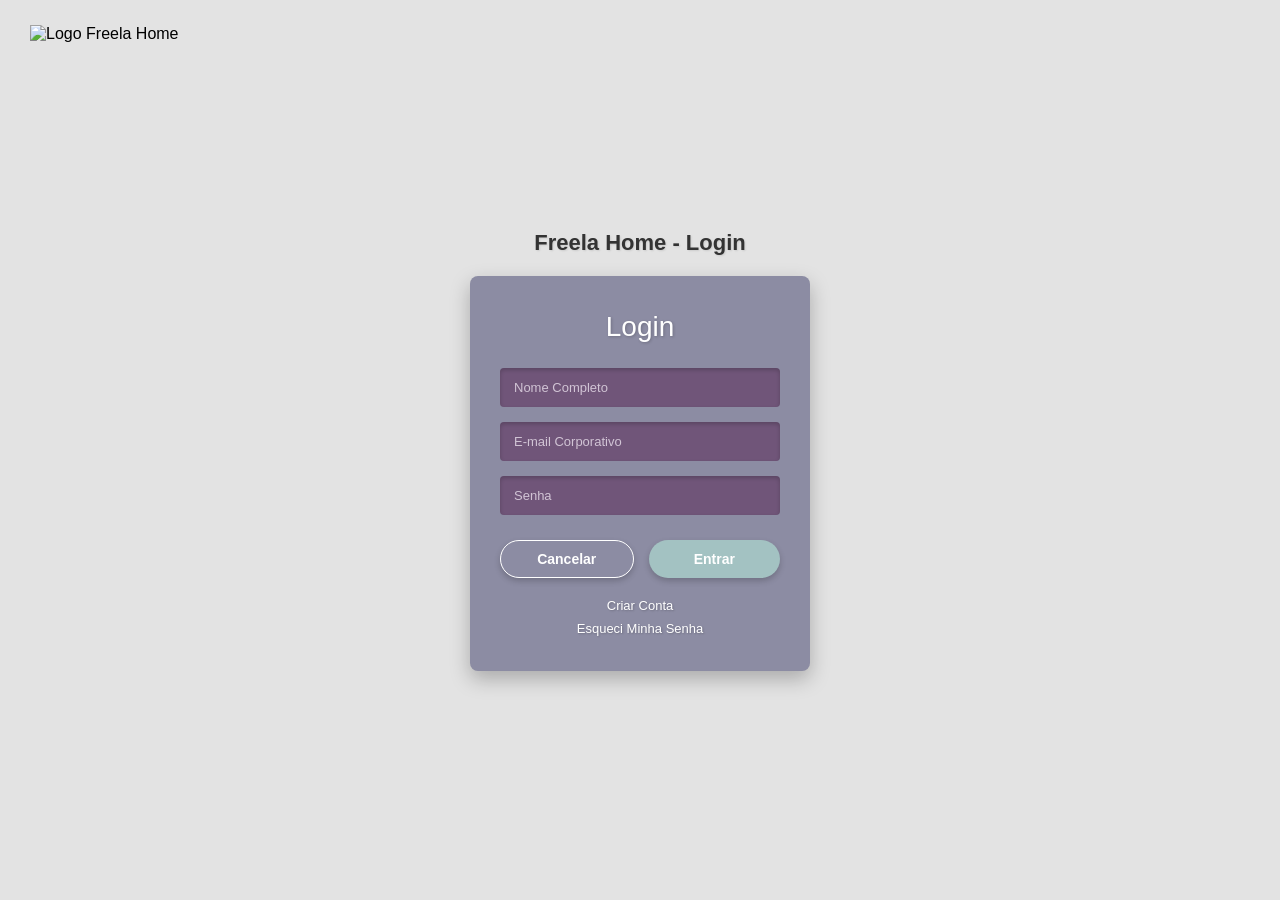
==== index.html @ 1d17c418 "y8" ====
<!DOCTYPE html>
<html lang="pt-br">
<head>
    <meta charset="UTF-8">
    <meta name="viewport" content="width=device-width, initial-scale=1.0">
    <title>Login - Freela Home</title>
    <link rel="stylesheet" href="style.css">
</head>
<body>

    <header class="top-header">
        <img src="assets/images/logo.png" alt="Logo Freela Home" class="logo">
    </header>

    <div class="login-container">
        <h1 class="main-title">Freela Home - Login</h1>

        <main class="login-card">
            <h2>Login</h2>

            <form method="get" action="dashboard.html">
                <p>
                    <label for="nome" class="sr-only">Nome Completo</label>
                    <input type="text" id="nome" name="nome" placeholder="Nome Completo" required>
                </p>

                <p>
                    <label for="email-cpf" class="sr-only">E-mail Corporativo</label>
                    <input type="email" id="email-cpf" name="email_corporativo" placeholder="E-mail Corporativo" required>
                </p>

                <p>
                    <label for="senha" class="sr-only">Senha</label>
                    <input type="password" id="senha" name="senha" placeholder="Senha" required minlength="8">
                </p>

                <div class="button-group">
                    <button type="reset" id="cancelar">Cancelar</button>
                    <button type="submit" id="entrar">Entrar</button>
                </div>
            </form>

            <p class="links-group">
                <a href="cadastro.html">Criar Conta</a>
                <a href="esqueci.html">Esqueci Minha Senha</a>
            </p>
        </main>
    </div>

</body>
</html>
---- style.css ----
* {
    margin: 0;
    padding: 0;
    box-sizing: border-box;
    font-family: Arial, Helvetica, sans-serif;
}

.sr-only {
    position: absolute;
    width: 1px;
    height: 1px;
    padding: 0;
    margin: -1px;
    overflow: hidden;
    clip: rect(0, 0, 0, 0);
    border: 0;
}

body {
    background-color: #e3e3e3;
    min-height: 100vh;
    display: flex;
    justify-content: center;
    align-items: center;
    position: relative;
}

.top-header {
    position: absolute;
    top: 25px;
    left: 30px;
}

.logo {
    max-height: 45px;
    object-fit: contain;
}

.login-container {
    display: flex;
    flex-direction: column;
    align-items: center;
    width: 100%;
    max-width: 360px;
    padding: 0 10px;
}

.main-title {
    color: #333333;
    font-size: 22px;
    font-weight: bold;
    margin-bottom: 20px;
    text-align: center;
    text-shadow: 1px 1px 2px rgba(0, 0, 0, 0.1);
}

.login-card {
    background-color: #8c8ca3;
    width: 100%;
    padding: 35px 30px;
    text-align: center;
    border-radius: 8px;
    box-shadow: 0px 8px 20px rgba(0, 0, 0, 0.25);
}

.login-card h2 {
    color: #ffffff;
    font-size: 28px;
    font-weight: normal;
    margin-bottom: 25px;
    text-shadow: 1px 1px 3px rgba(0, 0, 0, 0.2);
}

form p {
    margin-bottom: 15px;
}

input[type="text"],
input[type="email"],
input[type="password"] {
    width: 100%;
    padding: 12px 14px;
    background-color: #705579;
    border: none;
    border-radius: 4px;
    color: #ffffff;
    font-size: 13px;
    outline: none;
    box-shadow: inset 0px 2px 4px rgba(0, 0, 0, 0.2);
    transition: all 0.2s ease;
}

input[type="text"]:focus,
input[type="email"]:focus,
input[type="password"]:focus {
    background-color: #7e6088;
    box-shadow: inset 0px 2px 4px rgba(0, 0, 0, 0.3), 0 0 5px rgba(255, 255, 255, 0.4);
}

input::placeholder {
    color: #d1c4d5;
}

.button-group {
    display: flex;
    justify-content: space-between;
    gap: 15px;
    margin-top: 25px;
    margin-bottom: 20px;
}

button {
    flex: 1;
    padding: 10px;
    font-size: 14px;
    font-weight: bold;
    cursor: pointer;
    border-radius: 20px;
    box-shadow: 0px 3px 6px rgba(0, 0, 0, 0.2);
    transition: all 0.2s ease;
}

button:hover {
    transform: translateY(-2px);
    box-shadow: 0px 5px 10px rgba(0, 0, 0, 0.25);
}

button:active {
    transform: translateY(0);
    box-shadow: 0px 2px 4px rgba(0, 0, 0, 0.2);
}

#cancelar {
    background-color: transparent;
    color: #ffffff;
    border: 1px solid #ffffff;
}

#entrar {
    background-color: #a3c2c2;
    color: #ffffff;
    border: none;
}

.links-group {
    display: flex;
    flex-direction: column;
    gap: 8px;
}

.links-group a {
    color: #ffffff;
    text-decoration: none;
    font-size: 13px;
    text-shadow: 1px 1px 2px rgba(0, 0, 0, 0.2);
    transition: color 0.2s;
}

.links-group a:hover {
    text-decoration: underline;
    color: #e0e0e0;
}
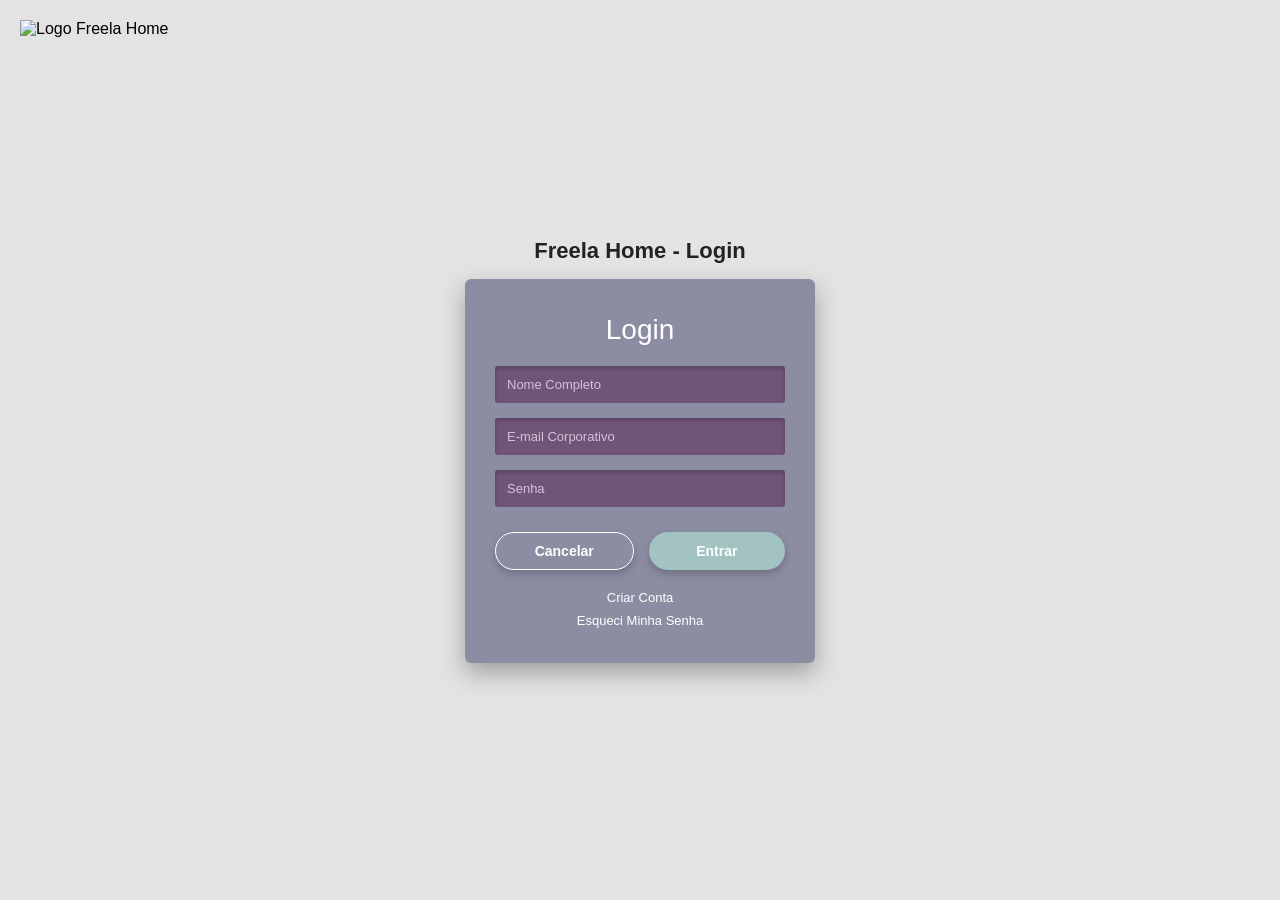
==== commit b0412016: "jfjjfjf" ====
--- a/index.html
+++ b/index.html
@@ -4,7 +4,7 @@
     <meta charset="UTF-8">
     <meta name="viewport" content="width=device-width, initial-scale=1.0">
     <title>Login - Freela Home</title>
-    <link rel="stylesheet" href="style.css">
+    <link rel="stylesheet" href="style.css?v=2">
 </head>
 <body>
 
--- a/style.css
+++ b/style.css
@@ -27,12 +27,12 @@
 
 .top-header {
     position: absolute;
-    top: 25px;
-    left: 30px;
+    top: 20px;
+    left: 20px;
 }
 
 .logo {
-    max-height: 45px;
+    max-height: 40px;
     object-fit: contain;
 }
 
@@ -41,17 +41,15 @@
     flex-direction: column;
     align-items: center;
     width: 100%;
-    max-width: 360px;
-    padding: 0 10px;
+    max-width: 350px;
 }
 
 .main-title {
-    color: #333333;
-    font-size: 22px;
+    color: #222222 !important;
+    font-size: 22px !important;
     font-weight: bold;
-    margin-bottom: 20px;
+    margin-bottom: 15px !important;
     text-align: center;
-    text-shadow: 1px 1px 2px rgba(0, 0, 0, 0.1);
 }
 
 .login-card {
@@ -59,16 +57,15 @@
     width: 100%;
     padding: 35px 30px;
     text-align: center;
-    border-radius: 8px;
-    box-shadow: 0px 8px 20px rgba(0, 0, 0, 0.25);
+    border-radius: 6px;
+    box-shadow: 0px 10px 25px rgba(0, 0, 0, 0.3) !important;
 }
 
 .login-card h2 {
     color: #ffffff;
     font-size: 28px;
     font-weight: normal;
-    margin-bottom: 25px;
-    text-shadow: 1px 1px 3px rgba(0, 0, 0, 0.2);
+    margin-bottom: 20px;
 }
 
 form p {
@@ -79,22 +76,14 @@
 input[type="email"],
 input[type="password"] {
     width: 100%;
-    padding: 12px 14px;
+    padding: 11px 12px;
     background-color: #705579;
     border: none;
-    border-radius: 4px;
+    border-radius: 3px;
     color: #ffffff;
     font-size: 13px;
     outline: none;
-    box-shadow: inset 0px 2px 4px rgba(0, 0, 0, 0.2);
-    transition: all 0.2s ease;
-}
-
-input[type="text"]:focus,
-input[type="email"]:focus,
-input[type="password"]:focus {
-    background-color: #7e6088;
-    box-shadow: inset 0px 2px 4px rgba(0, 0, 0, 0.3), 0 0 5px rgba(255, 255, 255, 0.4);
+    box-shadow: inset 0px 2px 4px rgba(0, 0, 0, 0.25);
 }
 
 input::placeholder {
@@ -116,18 +105,12 @@
     font-weight: bold;
     cursor: pointer;
     border-radius: 20px;
-    box-shadow: 0px 3px 6px rgba(0, 0, 0, 0.2);
-    transition: all 0.2s ease;
-}
-
-button:hover {
-    transform: translateY(-2px);
-    box-shadow: 0px 5px 10px rgba(0, 0, 0, 0.25);
+    box-shadow: 0px 4px 8px rgba(0, 0, 0, 0.2);
+    transition: transform 0.1s ease;
 }
 
 button:active {
-    transform: translateY(0);
-    box-shadow: 0px 2px 4px rgba(0, 0, 0, 0.2);
+    transform: scale(0.98);
 }
 
 #cancelar {
@@ -152,11 +135,8 @@
     color: #ffffff;
     text-decoration: none;
     font-size: 13px;
-    text-shadow: 1px 1px 2px rgba(0, 0, 0, 0.2);
-    transition: color 0.2s;
 }
 
 .links-group a:hover {
     text-decoration: underline;
-    color: #e0e0e0;
 }
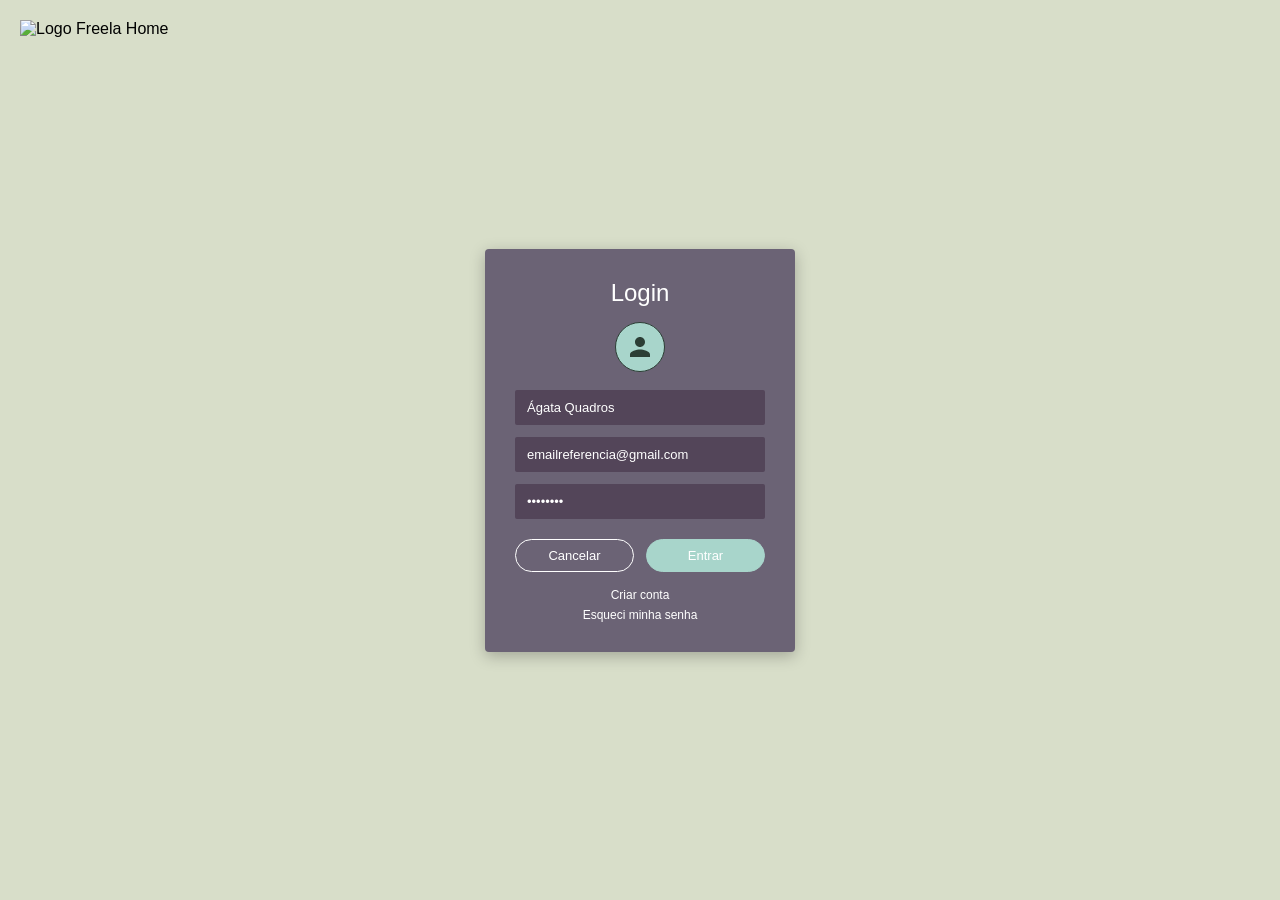
==== commit 9a4a4154: "uiih" ====
--- a/index.html
+++ b/index.html
@@ -13,25 +13,30 @@
     </header>
 
     <div class="login-container">
-        <h1 class="main-title">Freela Home - Login</h1>
-
         <main class="login-card">
             <h2>Login</h2>
+
+            <!-- Ícone de usuário da segunda foto -->
+            <div class="user-icon">
+                <svg viewBox="0 0 24 24">
+                    <path d="M12 12c2.21 0 4-1.79 4-4s-1.79-4-4-4-4 1.79-4 4 1.79 4 4 4zm0 2c-2.67 0-8 1.34-8 4v2h16v-2c0-2.66-5.33-4-8-4z"/>
+                </svg>
+            </div>
 
             <form method="get" action="dashboard.html">
                 <p>
                     <label for="nome" class="sr-only">Nome Completo</label>
-                    <input type="text" id="nome" name="nome" placeholder="Nome Completo" required>
+                    <input type="text" id="nome" name="nome" value="Ágata Quadros" required>
                 </p>
 
                 <p>
                     <label for="email-cpf" class="sr-only">E-mail Corporativo</label>
-                    <input type="email" id="email-cpf" name="email_corporativo" placeholder="E-mail Corporativo" required>
+                    <input type="email" id="email-cpf" name="email_corporativo" value="emailreferencia@gmail.com" required>
                 </p>
 
                 <p>
                     <label for="senha" class="sr-only">Senha</label>
-                    <input type="password" id="senha" name="senha" placeholder="Senha" required minlength="8">
+                    <input type="password" id="senha" name="senha" value="12345678" required minlength="8">
                 </p>
 
                 <div class="button-group">
@@ -41,8 +46,8 @@
             </form>
 
             <p class="links-group">
-                <a href="cadastro.html">Criar Conta</a>
-                <a href="esqueci.html">Esqueci Minha Senha</a>
+                <a href="cadastro.html">Criar conta</a>
+                <a href="esqueci.html">Esqueci minha senha</a>
             </p>
         </main>
     </div>
--- a/style.css
+++ b/style.css
@@ -1,9 +1,10 @@
 * {
+    box-sizing: border-box;
     margin: 0;
     padding: 0;
-    box-sizing: border-box;
     font-family: Arial, Helvetica, sans-serif;
 }
+
 
 .sr-only {
     position: absolute;
@@ -16,13 +17,14 @@
     border: 0;
 }
 
+
 body {
-    background-color: #e3e3e3;
+    background-color: #d8dec9;
     min-height: 100vh;
     display: flex;
+    flex-direction: column;
+    align-items: center;
     justify-content: center;
-    align-items: center;
-    position: relative;
 }
 
 .top-header {
@@ -32,111 +34,117 @@
 }
 
 .logo {
-    max-height: 40px;
-    object-fit: contain;
+    max-width: 150px;
 }
 
-.login-container {
-    display: flex;
-    flex-direction: column;
-    align-items: center;
-    width: 100%;
-    max-width: 350px;
-}
-
-.main-title {
-    color: #222222 !important;
-    font-size: 22px !important;
-    font-weight: bold;
-    margin-bottom: 15px !important;
-    text-align: center;
-}
 
 .login-card {
-    background-color: #8c8ca3;
-    width: 100%;
-    padding: 35px 30px;
+    background-color: #6b6375;
+    padding: 30px;
+    border-radius: 4px;
+    width: 310px;
     text-align: center;
-    border-radius: 6px;
-    box-shadow: 0px 10px 25px rgba(0, 0, 0, 0.3) !important;
+    box-shadow: 0 4px 15px rgba(0, 0, 0, 0.25);
 }
 
 .login-card h2 {
     color: #ffffff;
-    font-size: 28px;
     font-weight: normal;
-    margin-bottom: 20px;
-}
-
-form p {
+    font-size: 24px;
     margin-bottom: 15px;
 }
 
-input[type="text"],
-input[type="email"],
-input[type="password"] {
+
+.user-icon {
+    width: 50px;
+    height: 50px;
+    background-color: #a8d5cb;
+    border-radius: 50%;
+    margin: 0 auto 18px auto;
+    display: flex;
+    align-items: center;
+    justify-content: center;
+    border: 1px solid #2c3e35;
+}
+
+.user-icon svg {
+    width: 30px;
+    height: 30px;
+    fill: #2c3e35;
+}
+
+
+form p {
+    margin-bottom: 12px;
+}
+
+input {
     width: 100%;
-    padding: 11px 12px;
-    background-color: #705579;
+    padding: 10px 12px;
+    background-color: #534559;
     border: none;
-    border-radius: 3px;
+    border-radius: 2px;
     color: #ffffff;
     font-size: 13px;
     outline: none;
-    box-shadow: inset 0px 2px 4px rgba(0, 0, 0, 0.25);
 }
 
-input::placeholder {
-    color: #d1c4d5;
-}
 
 .button-group {
     display: flex;
-    justify-content: space-between;
-    gap: 15px;
-    margin-top: 25px;
-    margin-bottom: 20px;
+    gap: 12px;
+    margin-top: 20px;
+    margin-bottom: 16px;
 }
 
 button {
     flex: 1;
-    padding: 10px;
-    font-size: 14px;
-    font-weight: bold;
+    padding: 8px 0;
+    border-radius: 20px;
+    font-size: 13px;
     cursor: pointer;
-    border-radius: 20px;
-    box-shadow: 0px 4px 8px rgba(0, 0, 0, 0.2);
-    transition: transform 0.1s ease;
-}
-
-button:active {
-    transform: scale(0.98);
+    transition: all 0.3s ease;
 }
 
 #cancelar {
     background-color: transparent;
+    border: 1px solid #ffffff;
     color: #ffffff;
-    border: 1px solid #ffffff;
 }
 
 #entrar {
-    background-color: #a3c2c2;
+    background-color: #a8d5cb;
+    border: 1px solid #a8d5cb;
     color: #ffffff;
-    border: none;
+}
+
+#cancelar:hover {
+    background-color: rgba(255, 255, 255, 0.2);
+    box-shadow: 0 4px 8px rgba(0, 0, 0, 0.3);
+    transform: translateY(-1px);
+}
+
+#entrar:hover {
+    background-color: #8ec3b8;
+    border-color: #8ec3b8;
+    box-shadow: 0 4px 10px rgba(0, 0, 0, 0.35);
+    transform: translateY(-1px);
 }
 
 .links-group {
     display: flex;
     flex-direction: column;
-    gap: 8px;
+    gap: 6px;
 }
 
 .links-group a {
     color: #ffffff;
     text-decoration: none;
-    font-size: 13px;
+    font-size: 12px;
+    transition: color 0.2s ease, text-shadow 0.2s ease;
 }
 
 .links-group a:hover {
-    text-decoration: underline;
+    color: #a8d5cb;
+    text-shadow: 0 2px 4px rgba(0, 0, 0, 0.4);
 }
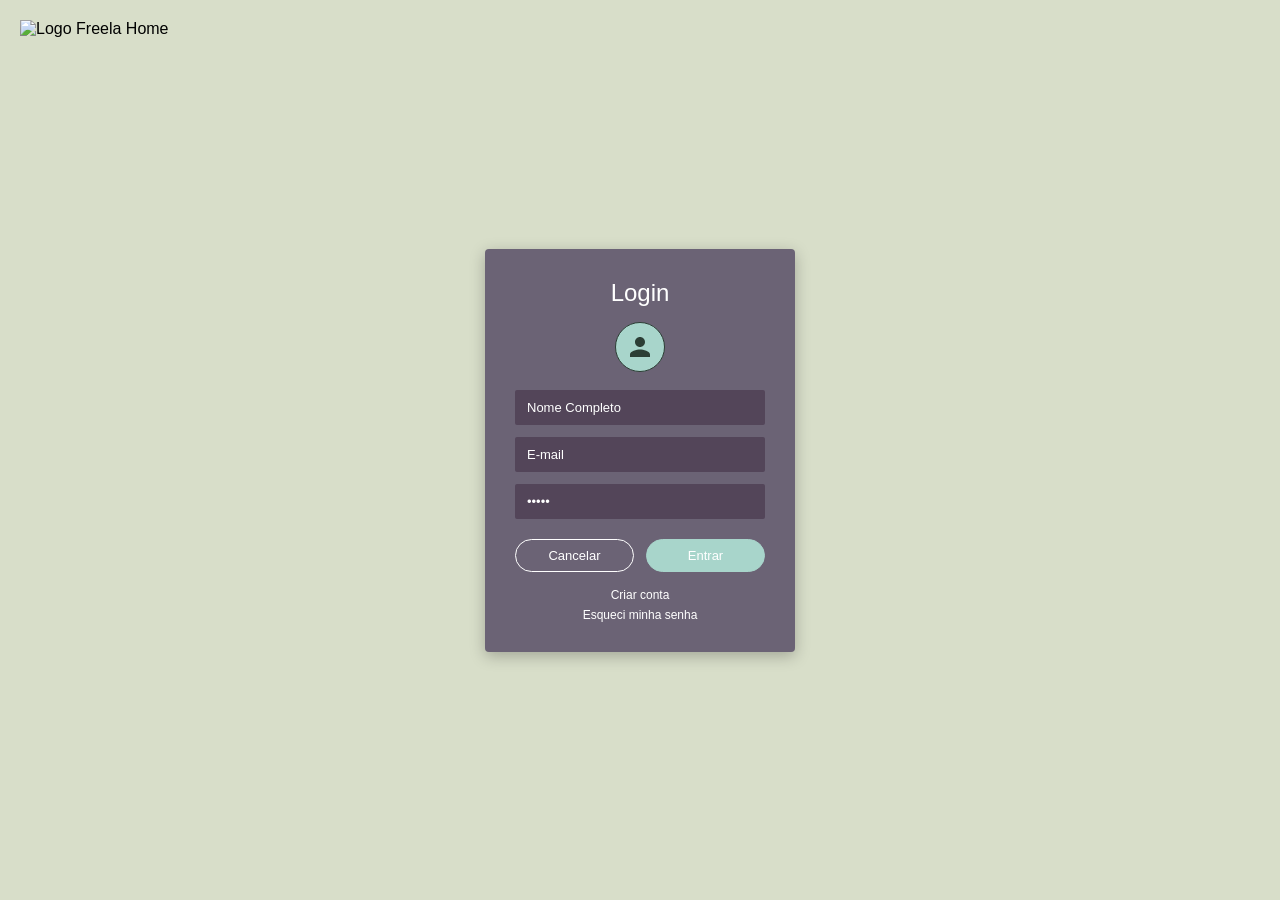
==== commit 2ce3a0e3: "tyuio" ====
--- a/index.html
+++ b/index.html
@@ -26,17 +26,17 @@
             <form method="get" action="dashboard.html">
                 <p>
                     <label for="nome" class="sr-only">Nome Completo</label>
-                    <input type="text" id="nome" name="nome" value="Ágata Quadros" required>
+                    <input type="text" id="nome" name="nome" value="Nome Completo" required>
                 </p>
 
                 <p>
                     <label for="email-cpf" class="sr-only">E-mail Corporativo</label>
-                    <input type="email" id="email-cpf" name="email_corporativo" value="emailreferencia@gmail.com" required>
+                    <input type="email" id="email-cpf" name="email_corporativo" value="E-mail" required>
                 </p>
 
                 <p>
                     <label for="senha" class="sr-only">Senha</label>
-                    <input type="password" id="senha" name="senha" value="12345678" required minlength="8">
+                    <input type="password" id="senha" name="senha" value="Senha" required minlength="8">
                 </p>
 
                 <div class="button-group">
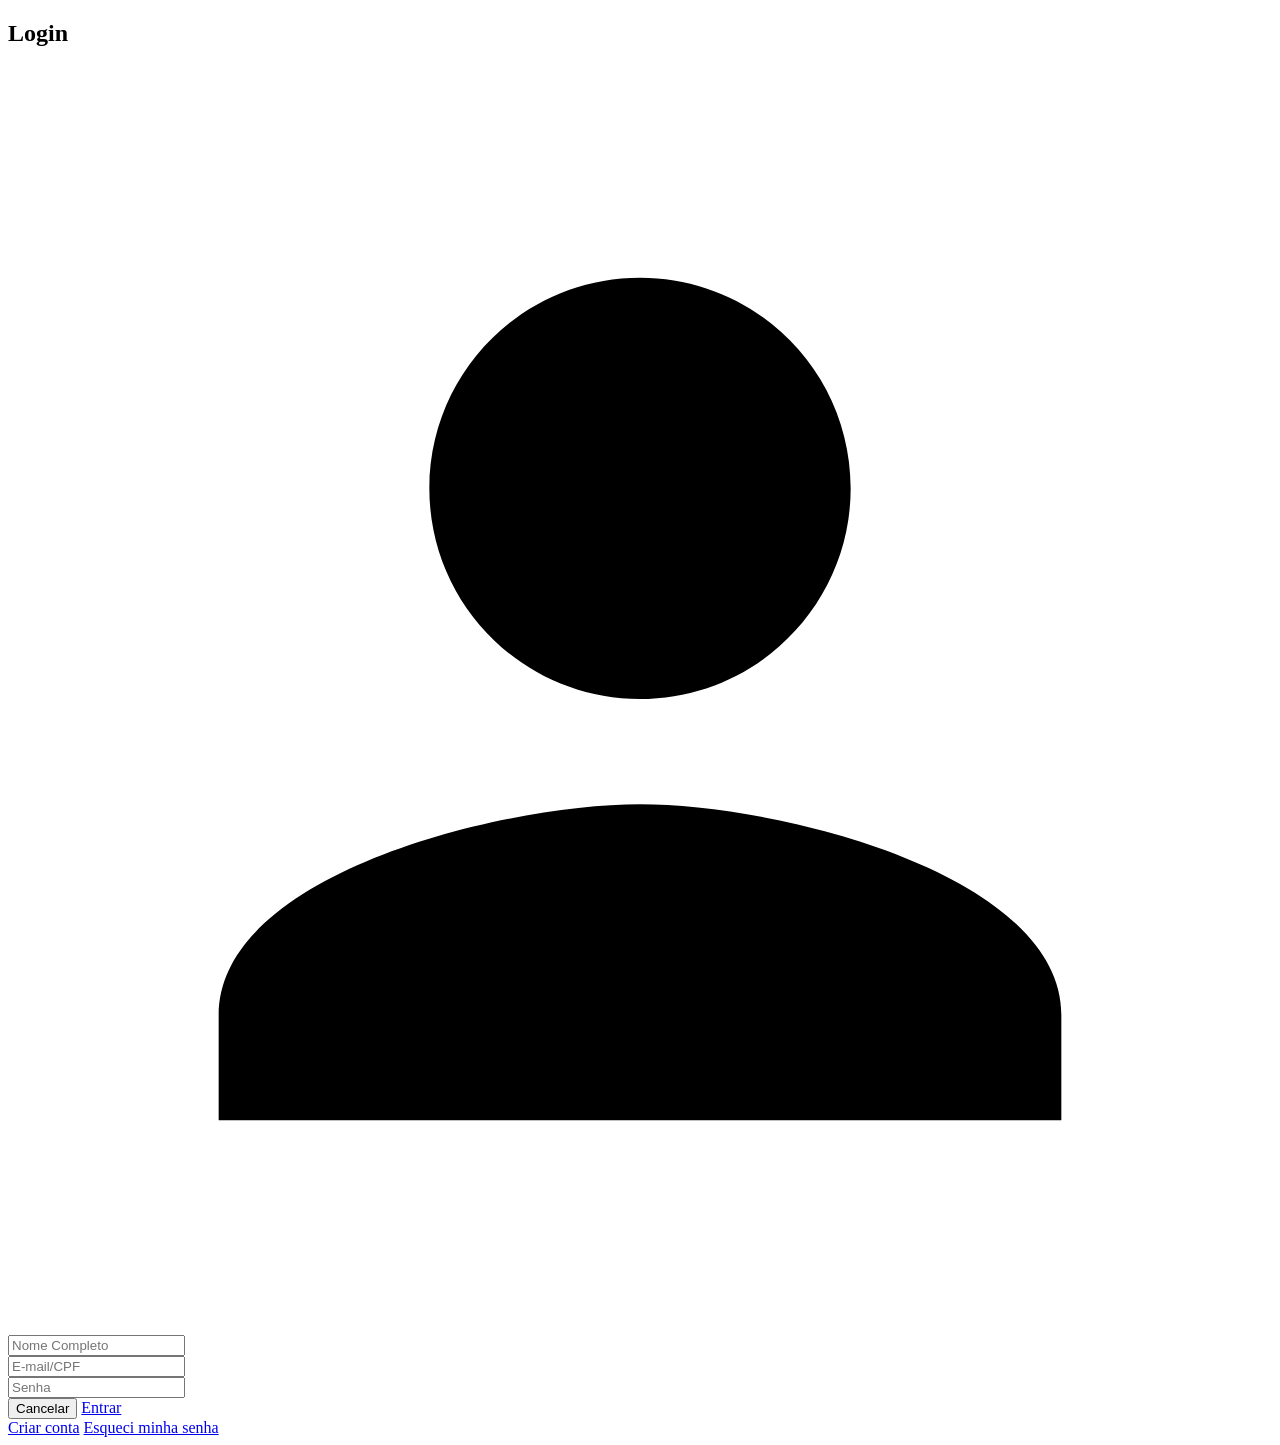
==== commit 37eb0fac: "juhddi" ====
--- a/index.html
+++ b/index.html
@@ -1,56 +1,47 @@
 <!DOCTYPE html>
-<html lang="pt-br">
+<html lang="pt-BR">
 <head>
-    <meta charset="UTF-8">
-    <meta name="viewport" content="width=device-width, initial-scale=1.0">
-    <title>Login - Freela Home</title>
-    <link rel="stylesheet" href="style.css?v=2">
+  <meta charset="UTF-8">
+  <meta name="viewport" content="width=device-width, initial-scale=1.0">
+  <title>Login - Freela Home</title>
+
+
 </head>
 <body>
 
-    <header class="top-header">
-        <img src="assets/images/logo.png" alt="Logo Freela Home" class="logo">
-    </header>
+  <div class="login-card">
+    <h2>Login</h2>
+    
+    <!-- Ícone de Usuário -->
+    <div class="user-icon">
+      <svg viewBox="0 0 24 24">
+        <path d="M12 12c2.21 0 4-1.79 4-4s-1.79-4-4-4-4 1.79-4 4 1.79 4 4 4zm0 2c-2.67 0-8 1.34-8 4v2h16v-2c0-2.66-5.33-4-8-4z"/>
+      </svg>
+    </div>
 
-    <div class="login-container">
-        <main class="login-card">
-            <h2>Login</h2>
+    <!-- Inputs -->
+    <div class="input-group">
+      <input type="text" placeholder="Nome Completo">
+    </div>
+    <div class="input-group">
+      <input type="text" placeholder="E-mail/CPF">
+    </div>
+    <div class="input-group">
+      <input type="password" placeholder="Senha">
+    </div>
 
-            <!-- Ícone de usuário da segunda foto -->
-            <div class="user-icon">
-                <svg viewBox="0 0 24 24">
-                    <path d="M12 12c2.21 0 4-1.79 4-4s-1.79-4-4-4-4 1.79-4 4 1.79 4 4 4zm0 2c-2.67 0-8 1.34-8 4v2h16v-2c0-2.66-5.33-4-8-4z"/>
-                </svg>
-            </div>
+    <!-- Botões -->
+    <div class="button-group">
+      <button class="btn btn-cancelar" type="button">Cancelar</button>
+      <a href="dashboard.html" class="btn btn-entrar">Entrar</a>
+    </div>
 
-            <form method="get" action="dashboard.html">
-                <p>
-                    <label for="nome" class="sr-only">Nome Completo</label>
-                    <input type="text" id="nome" name="nome" value="Nome Completo" required>
-                </p>
-
-                <p>
-                    <label for="email-cpf" class="sr-only">E-mail Corporativo</label>
-                    <input type="email" id="email-cpf" name="email_corporativo" value="E-mail" required>
-                </p>
-
-                <p>
-                    <label for="senha" class="sr-only">Senha</label>
-                    <input type="password" id="senha" name="senha" value="Senha" required minlength="8">
-                </p>
-
-                <div class="button-group">
-                    <button type="reset" id="cancelar">Cancelar</button>
-                    <button type="submit" id="entrar">Entrar</button>
-                </div>
-            </form>
-
-            <p class="links-group">
-                <a href="cadastro.html">Criar conta</a>
-                <a href="esqueci.html">Esqueci minha senha</a>
-            </p>
-        </main>
+    <!-- Links -->
+    <div class="links-container">
+      <a href="cadastro.html">Criar conta</a>
+      <a href="esqueci.html">Esqueci minha senha</a>
     </div>
+  </div>
 
 </body>
 </html>
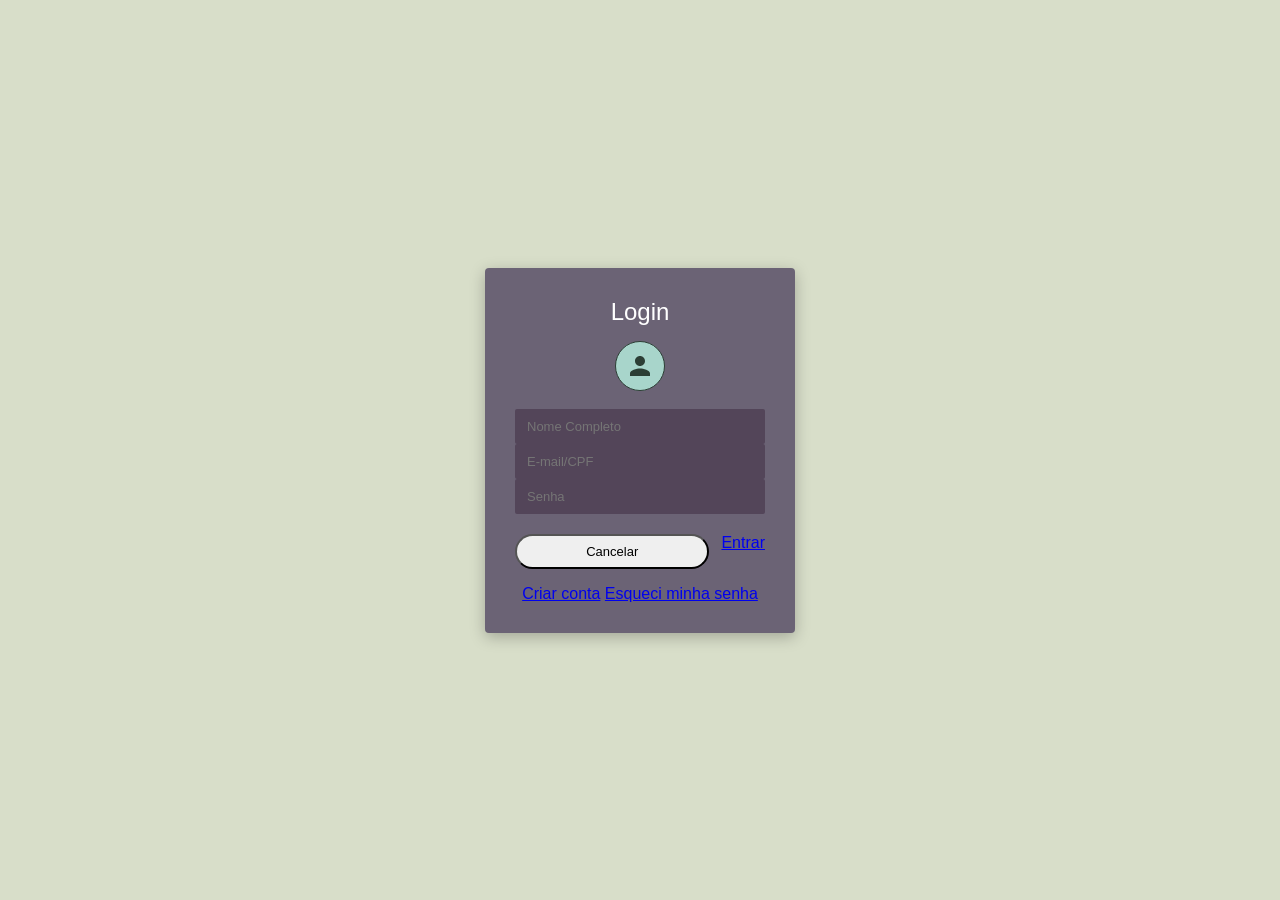
==== commit da2af102: "oog" ====
--- a/index.html
+++ b/index.html
@@ -4,22 +4,19 @@
   <meta charset="UTF-8">
   <meta name="viewport" content="width=device-width, initial-scale=1.0">
   <title>Login - Freela Home</title>
-
-
+  <link rel="stylesheet" href="style.css">
 </head>
 <body>
 
   <div class="login-card">
     <h2>Login</h2>
     
-    <!-- Ícone de Usuário -->
     <div class="user-icon">
       <svg viewBox="0 0 24 24">
         <path d="M12 12c2.21 0 4-1.79 4-4s-1.79-4-4-4-4 1.79-4 4 1.79 4 4 4zm0 2c-2.67 0-8 1.34-8 4v2h16v-2c0-2.66-5.33-4-8-4z"/>
       </svg>
     </div>
 
-    <!-- Inputs -->
     <div class="input-group">
       <input type="text" placeholder="Nome Completo">
     </div>
@@ -30,13 +27,11 @@
       <input type="password" placeholder="Senha">
     </div>
 
-    <!-- Botões -->
     <div class="button-group">
       <button class="btn btn-cancelar" type="button">Cancelar</button>
       <a href="dashboard.html" class="btn btn-entrar">Entrar</a>
     </div>
 
-    <!-- Links -->
     <div class="links-container">
       <a href="cadastro.html">Criar conta</a>
       <a href="esqueci.html">Esqueci minha senha</a>
--- a/style.css
+++ b/style.css
@@ -0,0 +1,150 @@
+* {
+    box-sizing: border-box;
+    margin: 0;
+    padding: 0;
+    font-family: Arial, Helvetica, sans-serif;
+}
+
+
+.sr-only {
+    position: absolute;
+    width: 1px;
+    height: 1px;
+    padding: 0;
+    margin: -1px;
+    overflow: hidden;
+    clip: rect(0, 0, 0, 0);
+    border: 0;
+}
+
+
+body {
+    background-color: #d8dec9;
+    min-height: 100vh;
+    display: flex;
+    flex-direction: column;
+    align-items: center;
+    justify-content: center;
+}
+
+.top-header {
+    position: absolute;
+    top: 20px;
+    left: 20px;
+}
+
+.logo {
+    max-width: 150px;
+}
+
+
+.login-card {
+    background-color: #6b6375;
+    padding: 30px;
+    border-radius: 4px;
+    width: 310px;
+    text-align: center;
+    box-shadow: 0 4px 15px rgba(0, 0, 0, 0.25);
+}
+
+.login-card h2 {
+    color: #ffffff;
+    font-weight: normal;
+    font-size: 24px;
+    margin-bottom: 15px;
+}
+
+
+.user-icon {
+    width: 50px;
+    height: 50px;
+    background-color: #a8d5cb;
+    border-radius: 50%;
+    margin: 0 auto 18px auto;
+    display: flex;
+    align-items: center;
+    justify-content: center;
+    border: 1px solid #2c3e35;
+}
+
+.user-icon svg {
+    width: 30px;
+    height: 30px;
+    fill: #2c3e35;
+}
+
+
+form p {
+    margin-bottom: 12px;
+}
+
+input {
+    width: 100%;
+    padding: 10px 12px;
+    background-color: #534559;
+    border: none;
+    border-radius: 2px;
+    color: #ffffff;
+    font-size: 13px;
+    outline: none;
+}
+
+
+.button-group {
+    display: flex;
+    gap: 12px;
+    margin-top: 20px;
+    margin-bottom: 16px;
+}
+
+button {
+    flex: 1;
+    padding: 8px 0;
+    border-radius: 20px;
+    font-size: 13px;
+    cursor: pointer;
+    transition: all 0.3s ease;
+}
+
+#cancelar {
+    background-color: transparent;
+    border: 1px solid #ffffff;
+    color: #ffffff;
+}
+
+#entrar {
+    background-color: #a8d5cb;
+    border: 1px solid #a8d5cb;
+    color: #ffffff;
+}
+
+#cancelar:hover {
+    background-color: rgba(255, 255, 255, 0.2);
+    box-shadow: 0 4px 8px rgba(0, 0, 0, 0.3);
+    transform: translateY(-1px);
+}
+
+#entrar:hover {
+    background-color: #8ec3b8;
+    border-color: #8ec3b8;
+    box-shadow: 0 4px 10px rgba(0, 0, 0, 0.35);
+    transform: translateY(-1px);
+}
+
+.links-group {
+    display: flex;
+    flex-direction: column;
+    gap: 6px;
+}
+
+.links-group a {
+    color: #ffffff;
+    text-decoration: none;
+    font-size: 12px;
+    transition: color 0.2s ease, text-shadow 0.2s ease;
+}
+
+.links-group a:hover {
+    color: #a8d5cb;
+    text-shadow: 0 2px 4px rgba(0, 0, 0, 0.4);
+}
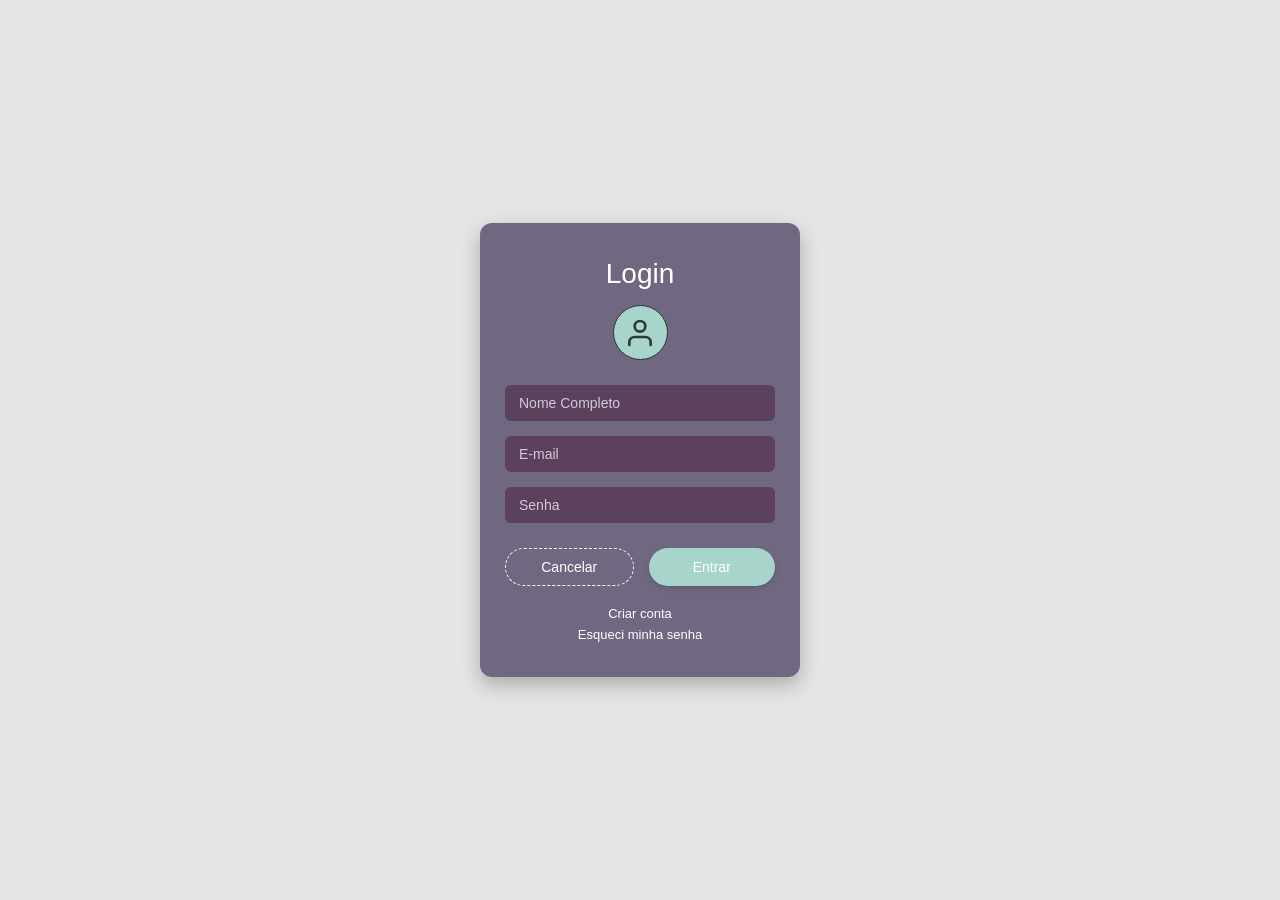
==== commit e82f0e71: "pfv" ====
--- a/index.html
+++ b/index.html
@@ -3,38 +3,45 @@
 <head>
   <meta charset="UTF-8">
   <meta name="viewport" content="width=device-width, initial-scale=1.0">
-  <title>Login - Freela Home</title>
+  <title>Login</title>
   <link rel="stylesheet" href="style.css">
 </head>
 <body>
 
   <div class="login-card">
-    <h2>Login</h2>
+    <h1 class="title">Login</h1>
     
-    <div class="user-icon">
-      <svg viewBox="0 0 24 24">
-        <path d="M12 12c2.21 0 4-1.79 4-4s-1.79-4-4-4-4 1.79-4 4 1.79 4 4 4zm0 2c-2.67 0-8 1.34-8 4v2h16v-2c0-2.66-5.33-4-8-4z"/>
-      </svg>
+    <div class="avatar-container">
+      <div class="avatar-icon">
+        <svg xmlns="http://www.w3.org/2000/svg" viewBox="0 0 24 24" fill="none" stroke="currentColor" stroke-width="2" stroke-linecap="round" stroke-linejoin="round">
+          <path d="M20 21v-2a4 4 0 0 0-4-4H8a4 4 0 0 0-4 4v2"></path>
+          <circle cx="12" cy="7" r="4"></circle>
+        </svg>
+      </div>
     </div>
 
-    <div class="input-group">
-      <input type="text" placeholder="Nome Completo">
-    </div>
-    <div class="input-group">
-      <input type="text" placeholder="E-mail/CPF">
-    </div>
-    <div class="input-group">
-      <input type="password" placeholder="Senha">
-    </div>
+    <form action="dashboard.html" method="GET">
+      <div class="input-group">
+        <input type="text" placeholder="Nome Completo" required>
+      </div>
 
-    <div class="button-group">
-      <button class="btn btn-cancelar" type="button">Cancelar</button>
-      <a href="dashboard.html" class="btn btn-entrar">Entrar</a>
-    </div>
+      <div class="input-group">
+        <input type="email" placeholder="E-mail" required>
+      </div>
 
-    <div class="links-container">
-      <a href="cadastro.html">Criar conta</a>
-      <a href="esqueci.html">Esqueci minha senha</a>
+      <div class="input-group">
+        <input type="password" placeholder="Senha" required>
+      </div>
+
+      <div class="button-group">
+        <button type="reset" class="btn btn-cancelar">Cancelar</button>
+        <button type="submit" class="btn btn-entrar">Entrar</button>
+      </div>
+    </form>
+
+    <div class="extra-links">
+      <a href="cadastro.html" class="link">Criar conta</a>
+      <a href="esqueci.html" class="link">Esqueci minha senha</a>
     </div>
   </div>
 
--- a/style.css
+++ b/style.css
@@ -1,150 +1,151 @@
+
 * {
-    box-sizing: border-box;
-    margin: 0;
-    padding: 0;
-    font-family: Arial, Helvetica, sans-serif;
+  margin: 0;
+  padding: 0;
+  box-sizing: border-box;
+  font-family: Arial, Helvetica, sans-serif;
 }
 
-
-.sr-only {
-    position: absolute;
-    width: 1px;
-    height: 1px;
-    padding: 0;
-    margin: -1px;
-    overflow: hidden;
-    clip: rect(0, 0, 0, 0);
-    border: 0;
-}
-
-
 body {
-    background-color: #d8dec9;
-    min-height: 100vh;
-    display: flex;
-    flex-direction: column;
-    align-items: center;
-    justify-content: center;
-}
-
-.top-header {
-    position: absolute;
-    top: 20px;
-    left: 20px;
-}
-
-.logo {
-    max-width: 150px;
+  background-color: #e5e5e5;
+  min-height: 100vh;
+  display: flex;
+  justify-content: center;
+  align-items: center;
 }
 
 
 .login-card {
-    background-color: #6b6375;
-    padding: 30px;
-    border-radius: 4px;
-    width: 310px;
-    text-align: center;
-    box-shadow: 0 4px 15px rgba(0, 0, 0, 0.25);
-}
-
-.login-card h2 {
-    color: #ffffff;
-    font-weight: normal;
-    font-size: 24px;
-    margin-bottom: 15px;
+  background-color: #706880;
+  width: 320px;
+  padding: 35px 25px;
+  border-radius: 12px;
+  box-shadow: 0 8px 20px rgba(0, 0, 0, 0.25);
+  text-align: center;
+  color: #ffffff;
 }
 
 
-.user-icon {
-    width: 50px;
-    height: 50px;
-    background-color: #a8d5cb;
-    border-radius: 50%;
-    margin: 0 auto 18px auto;
-    display: flex;
-    align-items: center;
-    justify-content: center;
-    border: 1px solid #2c3e35;
-}
-
-.user-icon svg {
-    width: 30px;
-    height: 30px;
-    fill: #2c3e35;
+.title {
+  font-size: 28px;
+  font-weight: normal;
+  margin-bottom: 15px;
 }
 
 
-form p {
-    margin-bottom: 12px;
+.avatar-container {
+  display: flex;
+  justify-content: center;
+  margin-bottom: 25px;
 }
 
-input {
-    width: 100%;
-    padding: 10px 12px;
-    background-color: #534559;
-    border: none;
-    border-radius: 2px;
-    color: #ffffff;
-    font-size: 13px;
-    outline: none;
+.avatar-icon {
+  width: 55px;
+  height: 55px;
+  border-radius: 50%;
+  background-color: #a8d5cb;
+  display: flex;
+  align-items: center;
+  justify-content: center;
+  border: 1px solid #333;
+}
+
+.avatar-icon svg {
+  width: 32px;
+  height: 32px;
+  stroke: #2a3d38;
+}
+
+
+.input-group {
+  margin-bottom: 15px;
+}
+
+.input-group input {
+  width: 100%;
+  padding: 10px 14px;
+  border-radius: 6px;
+  border: none;
+  background-color: #5c415d;
+  color: #ffffff;
+  font-size: 14px;
+  outline: none;
+  transition: background-color 0.3s, box-shadow 0.3s;
+}
+
+.input-group input::placeholder {
+  color: #d1cbd5;
+}
+
+.input-group input:focus {
+  background-color: #4a344b;
+  box-shadow: 0 0 5px rgba(255, 255, 255, 0.4);
 }
 
 
 .button-group {
-    display: flex;
-    gap: 12px;
-    margin-top: 20px;
-    margin-bottom: 16px;
+  display: flex;
+  justify-content: space-between;
+  gap: 15px;
+  margin-top: 25px;
+  margin-bottom: 20px;
 }
 
-button {
-    flex: 1;
-    padding: 8px 0;
-    border-radius: 20px;
-    font-size: 13px;
-    cursor: pointer;
-    transition: all 0.3s ease;
+.btn {
+  flex: 1;
+  padding: 10px 0;
+  border-radius: 20px;
+  font-size: 14px;
+  cursor: pointer;
+  transition: all 0.3s ease;
 }
 
-#cancelar {
-    background-color: transparent;
-    border: 1px solid #ffffff;
-    color: #ffffff;
+
+.btn-cancelar {
+  background: transparent;
+  color: #ffffff;
+  border: 1px dashed #ffffff;
 }
 
-#entrar {
-    background-color: #a8d5cb;
-    border: 1px solid #a8d5cb;
-    color: #ffffff;
+.btn-cancelar:hover {
+  background-color: rgba(255, 255, 255, 0.15);
+  box-shadow: 0 4px 10px rgba(0, 0, 0, 0.2);
 }
 
-#cancelar:hover {
-    background-color: rgba(255, 255, 255, 0.2);
-    box-shadow: 0 4px 8px rgba(0, 0, 0, 0.3);
-    transform: translateY(-1px);
+
+.btn-entrar {
+  background-color: #a8d5cb;
+  color: #ffffff;
+  border: none;
+  box-shadow: 0 2px 5px rgba(0, 0, 0, 0.15);
 }
 
-#entrar:hover {
-    background-color: #8ec3b8;
-    border-color: #8ec3b8;
-    box-shadow: 0 4px 10px rgba(0, 0, 0, 0.35);
-    transform: translateY(-1px);
+.btn-entrar:hover {
+  background-color: #8cc4b8;
+  box-shadow: 0 4px 12px rgba(0, 0, 0, 0.3);
+  transform: translateY(-1px);
 }
 
-.links-group {
-    display: flex;
-    flex-direction: column;
-    gap: 6px;
+.btn-entrar:active {
+  transform: translateY(0);
 }
 
-.links-group a {
-    color: #ffffff;
-    text-decoration: none;
-    font-size: 12px;
-    transition: color 0.2s ease, text-shadow 0.2s ease;
+
+.extra-links {
+  display: flex;
+  flex-direction: column;
+  gap: 6px;
 }
 
-.links-group a:hover {
-    color: #a8d5cb;
-    text-shadow: 0 2px 4px rgba(0, 0, 0, 0.4);
+.link {
+  color: #ffffff;
+  text-decoration: none;
+  font-size: 13px;
+  transition: color 0.2s, text-shadow 0.2s;
+}
+
+.link:hover {
+  color: #d8f3ec;
+  text-shadow: 0 0 4px rgba(255, 255, 255, 0.3);
+  text-decoration: underline;
 }
